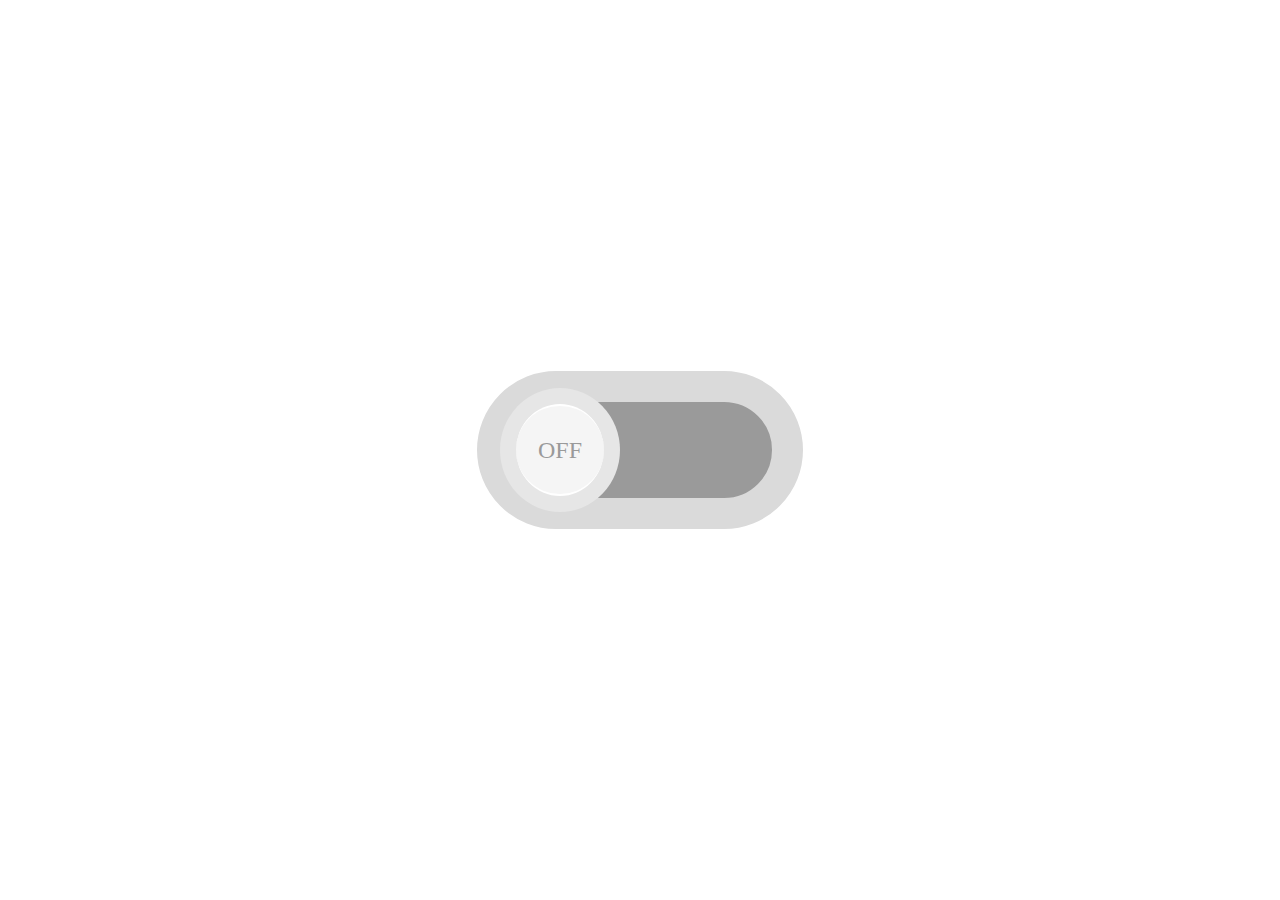
==== index.html @ 753202b8 "first commit" ====
<!DOCTYPE html>
<html lang="en">
<head>
    <meta charset="UTF-8">
    <meta http-equiv="X-UA-Compatible" content="IE=edge">
    <meta name="viewport" content="width=device-width, initial-scale=1.0">
    <title>Sleek_CheckBox</title>
    <link rel="stylesheet" href="style.css">
</head>
<body>
    <div class="container">
        <div id="checkbox">
            <div id="circle" onclick="toggle()">
                <div id="text">OFF</div>
            </div>
        </div>
    </div>
    <script src="script.js"></script>
</body>
</html>
---- style.css ----
*{
    padding:0;
    margin:0;
    /* box-sizing:border-box; */
}
:root{
    --bcol: rgba(255, 255, 255, 0.849);
}
.container{
    background-color: var(--bcol);
    min-height: 100vh;
    width: 100vw;
    display:flex;
    justify-content: center;
    align-items: center;
}
#checkbox{
    border:1.95rem solid #dadada;
    background-color: #9a9a9a;
    border-radius: 6rem;
    width:16.5rem;
    height:6rem;
}
#circle{
    content:'';
    /* position: absolute; */
    position: relative;
    top:50%;
    left:0.5rem;
    transform:translateY(-50%);
    width:5.5rem;
    background-color: whitesmoke;
    /* border:1rem solid white; */
    box-shadow: 0 0 0 1rem #e6e6e6;
    border-radius: 50%;
    height:5.5rem;
    display: flex;
    justify-content: center;
    align-items:center;
    animation: slide 1s linear 0;
    animation-duration: 1000ms;
    animation-delay:0ms;
    animation-fill-mode: forwards;
    animation-direction:alternate;
    border-top:2px solid white;
    border-bottom:2px solid white;
}
#text{
    font-size: 1.5rem;
    font-weight: 520;
    color:#9a9a9a;
}
@keyframes slide {
    0%{
        transform: translate(0, -50%);
    }
    50%{
        transform: translate(5.05rem, -50%);
    }
    100%{
        transform: translate(10.1rem, -50%);
    }
}
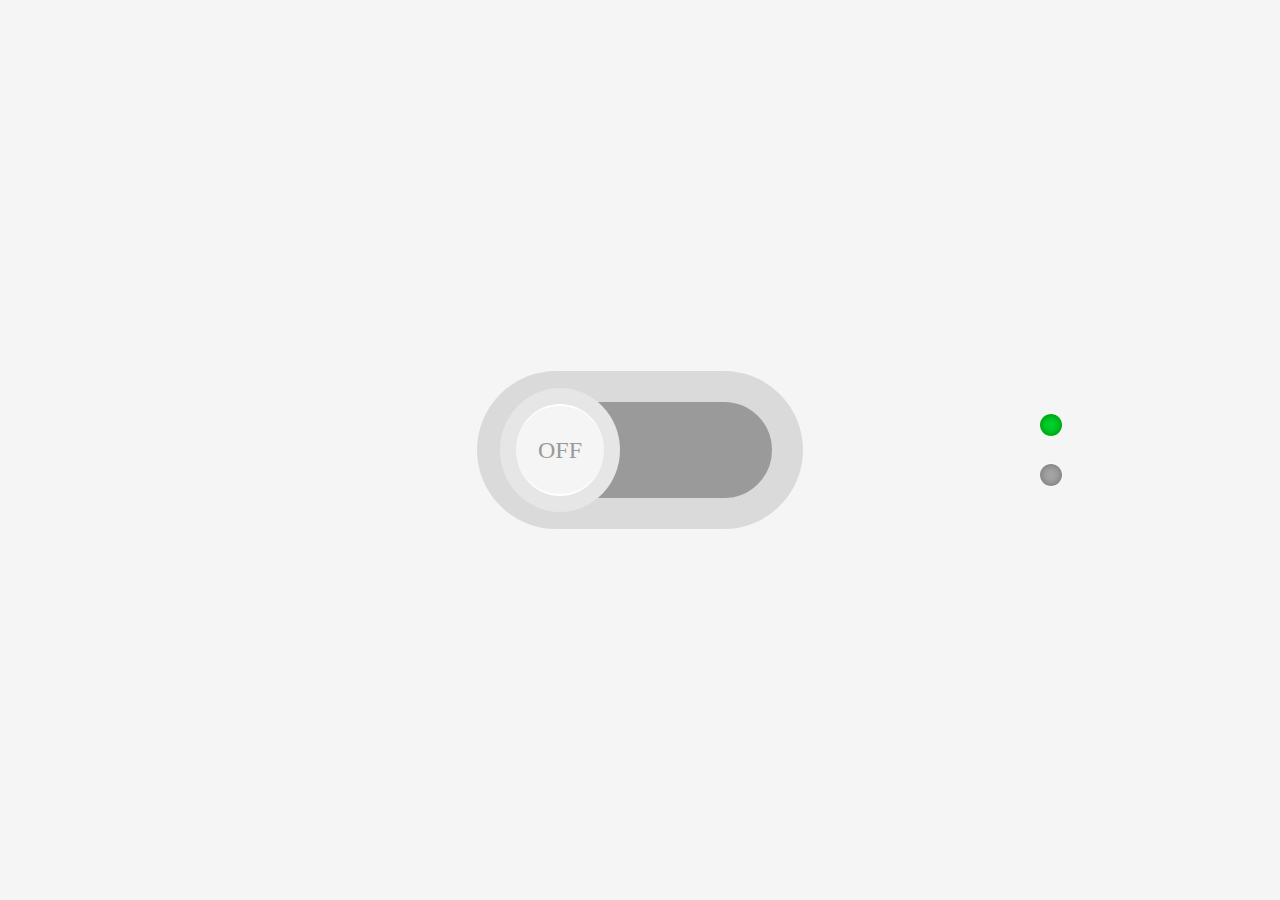
==== commit 2f3e5a86: "first commit" ====
--- a/index.html
+++ b/index.html
@@ -1,5 +1,6 @@
 <!DOCTYPE html>
 <html lang="en">
+
 <head>
     <meta charset="UTF-8">
     <meta http-equiv="X-UA-Compatible" content="IE=edge">
@@ -7,6 +8,7 @@
     <title>Sleek_CheckBox</title>
     <link rel="stylesheet" href="style.css">
 </head>
+
 <body>
     <div class="container">
         <div id="checkbox">
@@ -15,6 +17,17 @@
             </div>
         </div>
     </div>
+    <div id="changer">
+        <a href="index.html"><div id="one" class="small active">
+            
+        </div></a>
+        
+        <a href="index1.html"><div id="two" class="small">
+           
+        </div></a>
+        
+    </div>
     <script src="script.js"></script>
 </body>
+
 </html>--- a/style.css
+++ b/style.css
@@ -4,7 +4,9 @@
     /* box-sizing:border-box; */
 }
 :root{
-    --bcol: rgba(255, 255, 255, 0.849);
+    --bcol: whitesmoke;
+    --checkboxcol1:#d8d8d8;
+    --checkboxcol2:#cccccc;
 }
 .container{
     background-color: var(--bcol);
@@ -37,8 +39,11 @@
     display: flex;
     justify-content: center;
     align-items:center;
-    animation: slide 1s linear 0;
-    animation-duration: 1000ms;
+    /* animation: slide 3s linear 0; */
+    animation-name: slide;
+    animation-timing-function: linear;
+    animation-duration: 1s;
+    animation-iteration-count: 0;
     animation-delay:0ms;
     animation-fill-mode: forwards;
     animation-direction:alternate;
@@ -62,3 +67,45 @@
     }
 }
 
+#changer{
+    position: absolute;
+    top:50%;
+    right:15%;
+    height:9rem;
+    width:3rem;
+    /* background-color: black; */
+    transform:translateY(-50%);
+    display: flex;
+    flex-direction: column;
+    justify-content: center;
+}
+.small{
+    height:1.4rem;
+    width:1.4rem;
+    border-radius: 50%;
+    /* background-color: #a5a5a5; */
+    background-color: #a5a5a5;
+    margin:0.8rem 0;
+    box-shadow: inset 0 0px 8px #717171;
+    border-top:1.45px solid white;
+    border-bottom:1.4px solid white;
+}
+#one.active{
+    background-color: #00d22d;
+    box-shadow: inset 0 0px 8px green;
+}
+#two.active{
+    background-color: #00d22d;
+    box-shadow: inset 0 0px 8px green;
+}
+@media only screen and (max-width: 700px){
+    #changer{
+        flex-direction: row;
+        top:40%;
+        left:50%;
+        transform: translate(-40%, -50%);
+    }
+    .small{
+        margin:0 1rem;
+    }
+}